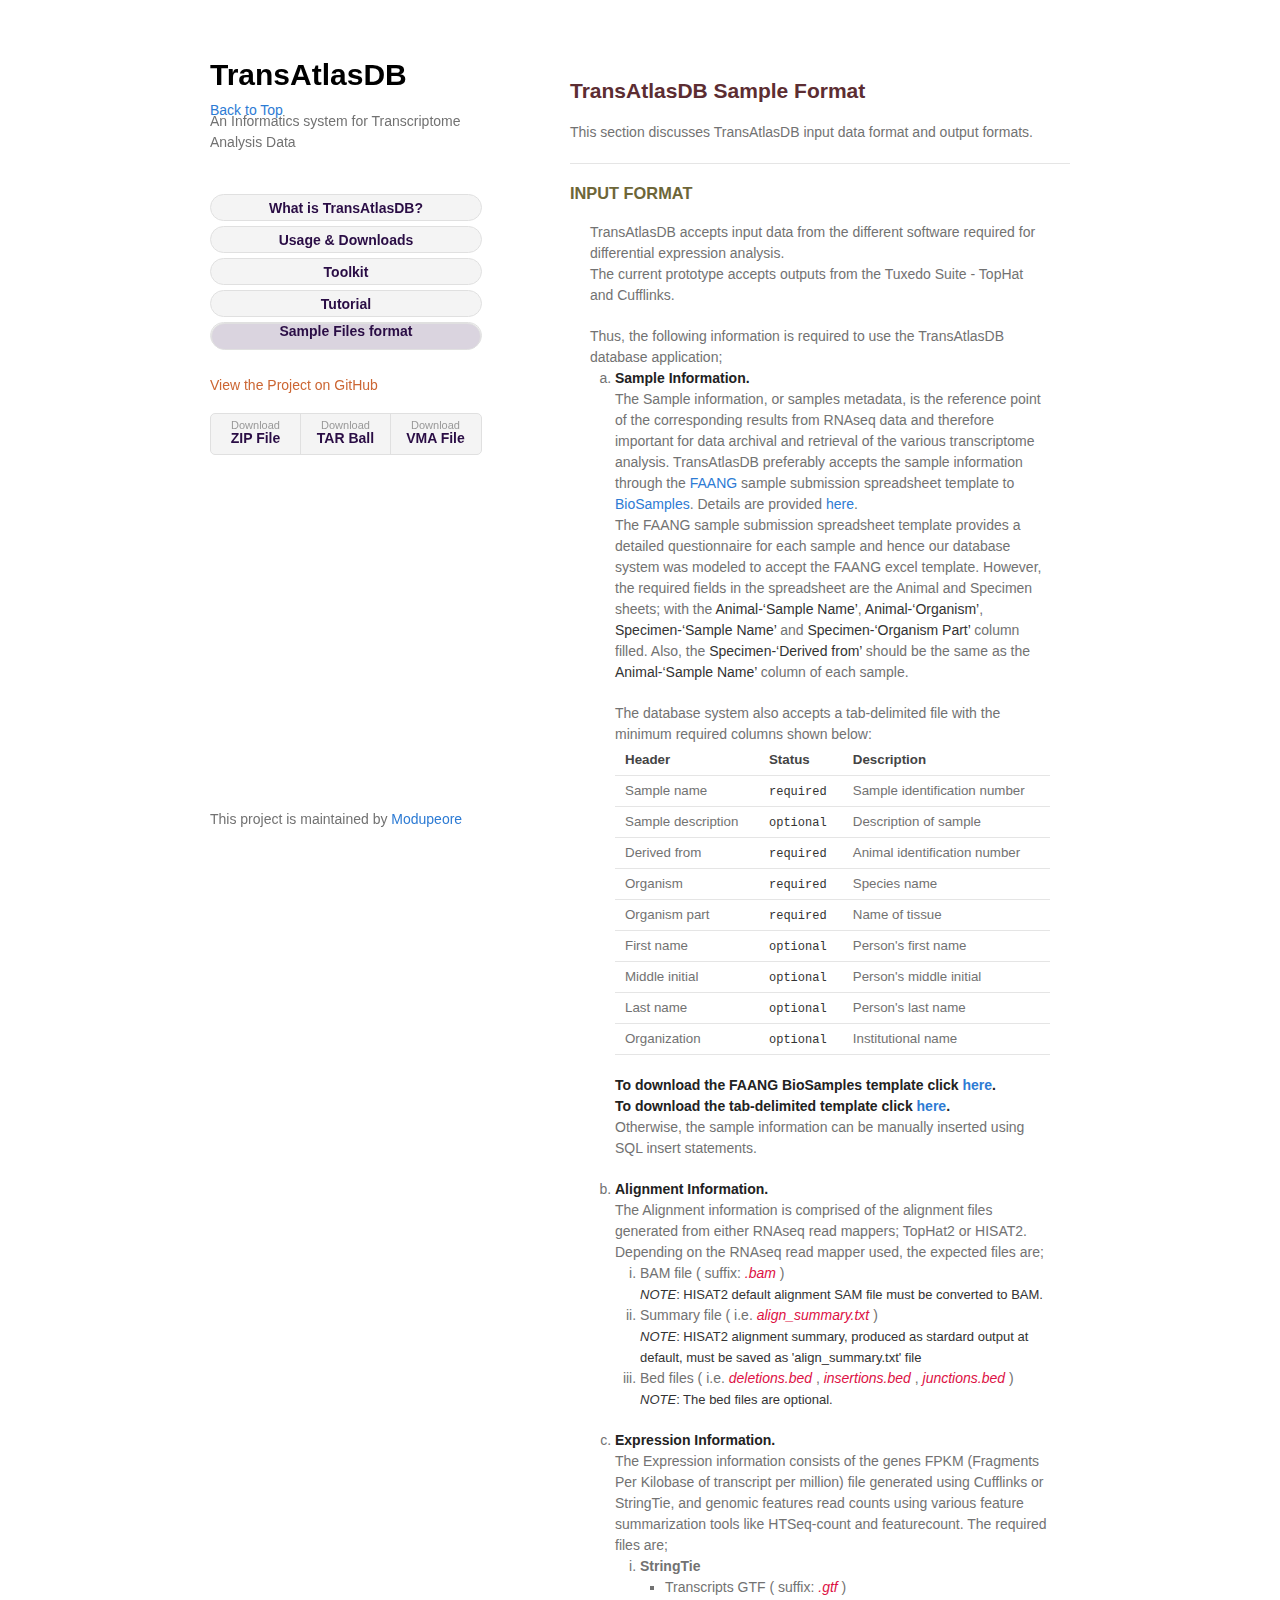
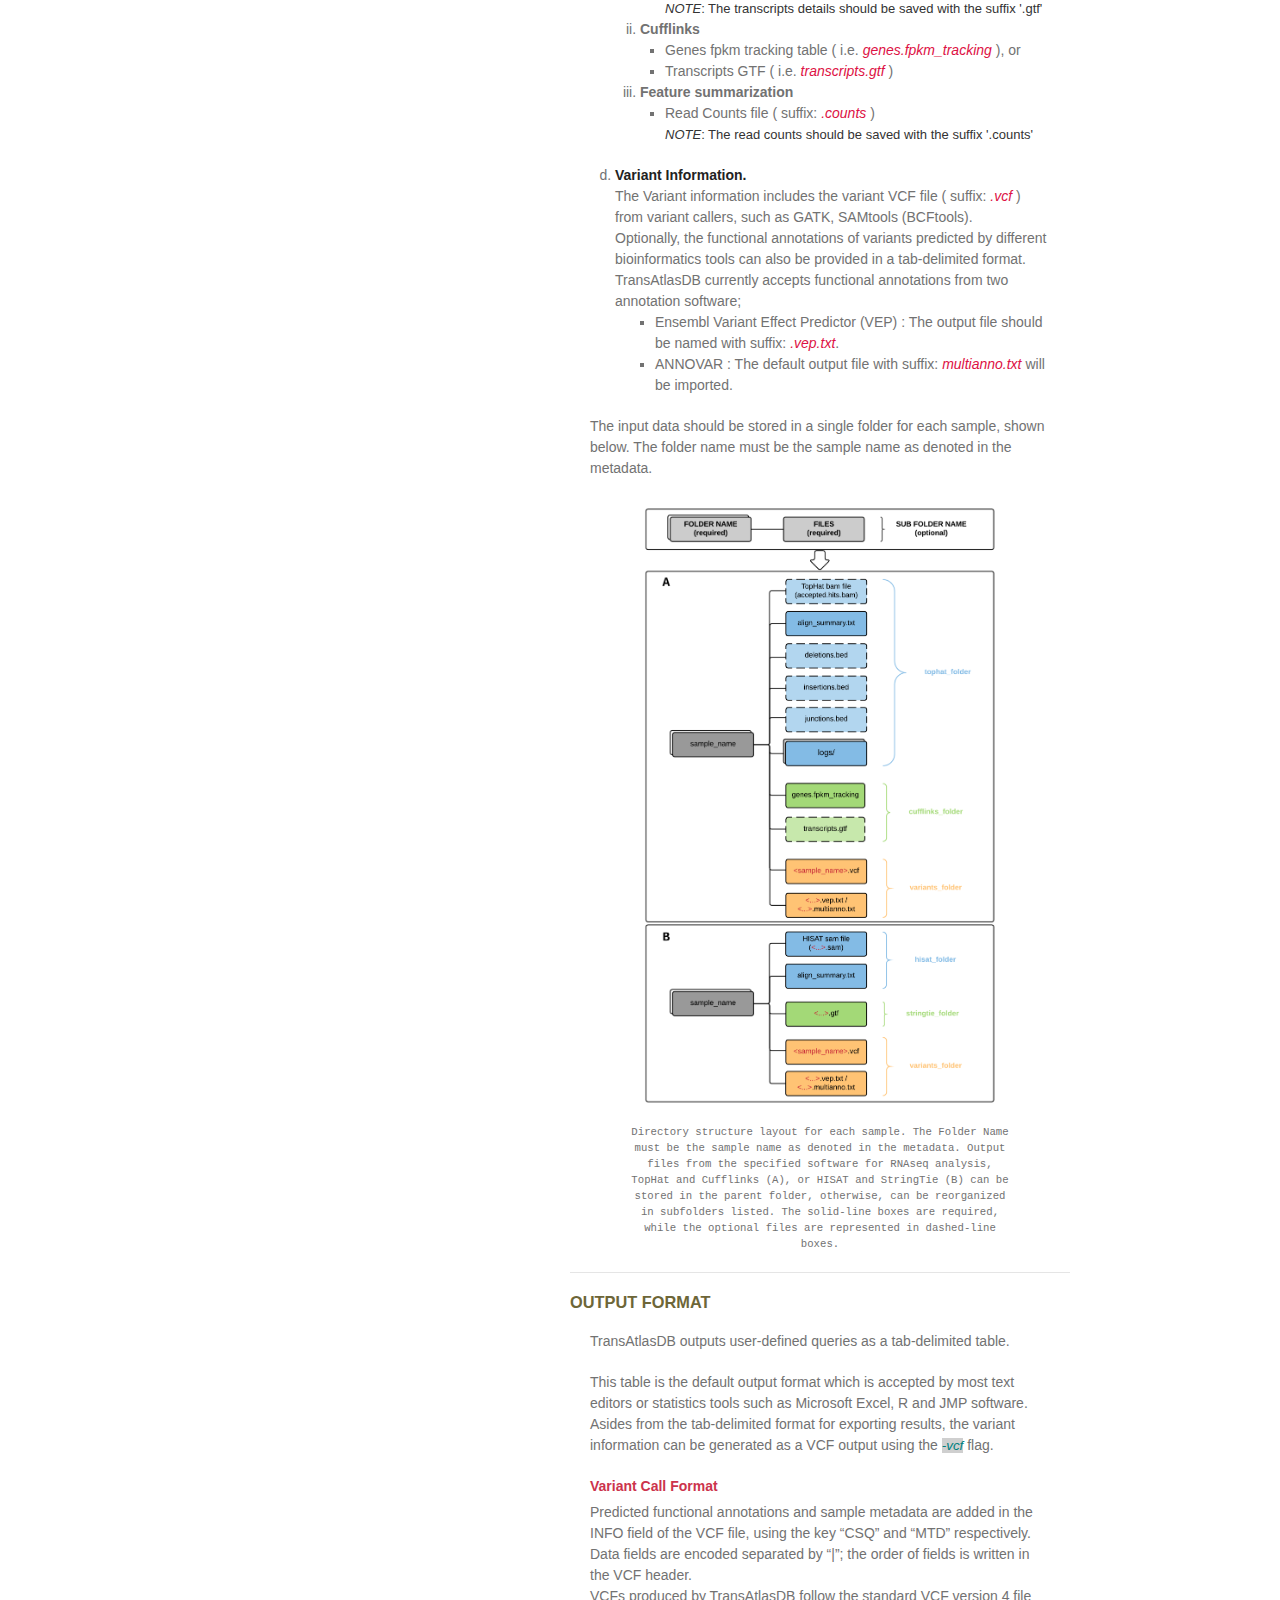
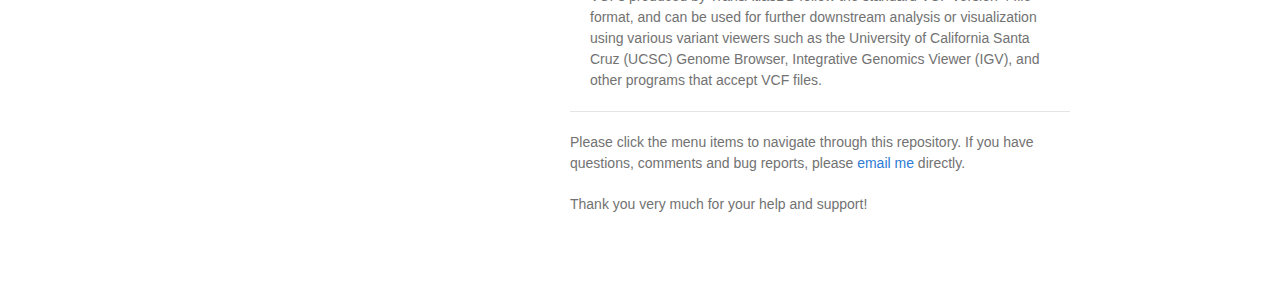
==== sample.html @ 4cea2303 "updated VMA" ====
<!doctype html>
<html>
  <head>
    <meta charset="utf-8">
    <meta http-equiv="X-UA-Compatible" content="chrome=1">
    <title>TransAtlasDB</title>
    <link rel="stylesheet" href="style.css">
    <meta name="viewport" content="width=device-width">
    <!--[if lt IE 9]>
    <script src="//html5shiv.googlecode.com/svn/trunk/html5.js"></script>
    <![endif]-->
      <script>
  (function(i,s,o,g,r,a,m){i['GoogleAnalyticsObject']=r;i[r]=i[r]||function(){
  (i[r].q=i[r].q||[]).push(arguments)},i[r].l=1*new Date();a=s.createElement(o),
  m=s.getElementsByTagName(o)[0];a.async=1;a.src=g;m.parentNode.insertBefore(a,m)
  })(window,document,'script','https://www.google-analytics.com/analytics.js','ga');

  ga('create', 'UA-89779000-1', 'auto');
  ga('send', 'pageview');

</script>
  </head>
  <body>
    <div class="wrapper">
      <header>
        <a href="index.html"><h1>TransAtlasDB</h1></a>
        <p>An Informatics system for Transcriptome Analysis Data</p>
        <br>
        <ul class="icons">
          <a href="index.html"><strong><center>What is TransAtlasDB?</center></strong></a>
        </ul>
        <ul class="icons">
          <a href="usage.html"><strong><center>Usage & Downloads</center></strong></a>
        </ul>
        <ul class="icons">
          <a href="toolkit.html"><strong><center>Toolkit</center></strong></a>
        </ul>
        <ul class="icons">
          <a href="tutorial.html"><strong>Tutorial</strong></a>
        </ul>
        <ul class="icons">
          <a class="select" href="sample.html"><strong>Sample Files format</strong></a>
        </ul>
        <br>
        <p class="view"><a href="https://github.com/modupeore/TransAtlasDB">View the Project on GitHub <small></small></a></p>       
        <ul>
          <li><a href="download/transatlasdb.zip">Download <strong>ZIP File</strong></a></li>
          <li><a href="download/transatlasdb.tgz">Download <strong>TAR Ball</strong></a></li>
          <li><a href="https://drive.google.com/uc?id=1GFECcPLSjOuVq0RUNzYG0LcAf2_OsP1U&export=download" target="_blank">Download <strong>VMA File</strong></a></li>
        </ul>      
      </header>
      <br>
      <section>
        <h2>TransAtlasDB Sample Format</h2>
        <p>This section discusses TransAtlasDB input data format and output formats.</p>
        <hr>
        <h3>INPUT FORMAT</h3>
        <div class="pushit">
          <p>TransAtlasDB accepts input data from the different software required for differential expression analysis. <br>
          The current prototype accepts outputs from the Tuxedo Suite - TopHat and Cufflinks. </p>
          Thus, the following information is required to use the TransAtlasDB database application;
          <ol type= "a">
            <li><strong>Sample Information.</strong></li>
            <p>The Sample information, or samples metadata, is the reference point of the corresponding results from RNAseq data and therefore important for data archival and retrieval of the various transcriptome analysis. TransAtlasDB preferably accepts the sample information through the <a href="http://www.faang.org" target="_blank">FAANG</a> sample submission spreadsheet template to <a href="https://www.ebi.ac.uk/biosamples/" target="_blank">BioSamples</a>. Details are provided <a href="https://www.ebi.ac.uk/seqdb/confluence/display/FAANG/Submission+of+samples+to+BioSamples" target="_blank">here</a>.<br>
            The FAANG sample submission spreadsheet template provides a detailed questionnaire for each sample and hence our database system was modeled to accept the FAANG excel template. However, the required fields in the spreadsheet are the Animal and Specimen sheets; with the <font color=#333>Animal-‘Sample Name’</font>, <font color=#333>Animal-‘Organism’</font>, <font color=#333>Specimen-‘Sample Name’</font> and <font color=#333>Specimen-‘Organism Part’</font> column filled. Also, the <font color=#333>Specimen-‘Derived from’</font> should be the same as the <font color=#333>Animal-‘Sample Name’</font> column of each sample.</p>
            The database system also accepts a tab-delimited file with the minimum required columns shown below: 
<table>
  <thead>
    <tr>
      <th style="text-align: left">Header</th>
      <th style="text-align: left">Status</th>
      <th style="text-align: left">Description</th>
    </tr>
  </thead>
  <tbody>
    <tr>
      <td style="text-align: left">Sample name</td>
      <td style="text-align: left"><code class="highlighter-rouge">required</code></td>
      <td style="text-align: left">Sample identification number</td>
    </tr>
    <tr>
      <td style="text-align: left">Sample description</td>
      <td style="text-align: left"><code class="highlighter-rouge">optional</code></td>
      <td style="text-align: left">Description of sample</td>
    </tr>
    <tr>
      <td style="text-align: left">Derived from</td>
      <td style="text-align: left"><code class="highlighter-rouge">required</code></td>
      <td style="text-align: left">Animal identification number</td>
    </tr>
    <tr>
      <td style="text-align: left">Organism</td>
      <td style="text-align: left"><code class="highlighter-rouge">required</code></td>
      <td style="text-align: left">Species name</td>
    </tr>
    <tr>
      <td style="text-align: left">Organism part</td>
      <td style="text-align: left"><code class="highlighter-rouge">required</code></td>
      <td style="text-align: left">Name of tissue</td>
    </tr>
    <tr>
      <td style="text-align: left">First name</td>
      <td style="text-align: left"><code class="highlighter-rouge">optional</code></td>
      <td style="text-align: left">Person's first name</td>
    </tr>
    <tr>
      <td style="text-align: left">Middle initial</td>
      <td style="text-align: left"><code class="highlighter-rouge">optional</code></td>
      <td style="text-align: left">Person's middle initial</td>
    </tr>
    <tr>
      <td style="text-align: left">Last name</td>
      <td style="text-align: left"><code class="highlighter-rouge">optional</code></td>
      <td style="text-align: left">Person's last name</td>
    </tr>
    <tr>
      <td style="text-align: left">Organization</td>
      <td style="text-align: left"><code class="highlighter-rouge">optional</code></td>
      <td style="text-align: left">Institutional name</td>
    </tr>
  </tbody>
</table>
<p><strong>To download the FAANG BioSamples template click <a href="FAANG_template.xlsx" target="_blank" download="FAANG_template.xlsx">here</a>.</strong><br>
<strong>To download the tab-delimited template click <a href="samples-template.txt" target="_blank" download="template.txt">here</a>.</strong><br>
Otherwise, the sample information can be manually inserted using SQL insert statements.</p> </ol>
            <ol type= "a" start=2>
              <li><strong>Alignment Information.</strong></li>
              The Alignment information is comprised of the alignment files generated from either RNAseq read mappers; TopHat2 or HISAT2.
              Depending on the RNAseq read mapper used, the expected files are;<br>
              <ol type="i"><li>
              BAM file ( suffix: <i><font color="#d14">.bam</font></i> )</li>
              <font size="2pt" color=#333><i>NOTE</i>: HISAT2 default alignment SAM file must be converted to BAM.</font></ul>
              
              <li>Summary file ( i.e. <i><font color="#d14">align_summary.txt</font></i> )</li>
              <font size="2pt" color=#333><i>NOTE</i>: HISAT2 alignment summary, produced as stardard output at default, must be saved as 'align_summary.txt' file</font></ul>
              
              <li>Bed files ( i.e. <i><font color="#d14">deletions.bed</font></i> , <i><font color="#d14">insertions.bed</font></i> , <i><font color="#d14">junctions.bed</font></i> )</li>
              <font size="2pt" color=#333><i>NOTE</i>: The bed files are optional.</font></ul>
              </ol>
            </ol><p></p>
            <ol type= "a" start=3>
            <li><strong>Expression Information.</strong></li>
              The Expression information consists of the genes FPKM (Fragments Per Kilobase of transcript per million) file generated using Cufflinks or StringTie, and genomic features read counts using various feature summarization tools like HTSeq-count and featurecount. The required files are;<br>
              <ol type="i"><li>
             <b> StringTie</b></li>
              <ul class="tools"><li>Transcripts GTF ( suffix: <i><font color="#d14">.gtf</font></i> )</li>
              <font size="2pt" color=#333><i>NOTE</i>: The transcripts details should be saved with the suffix '.gtf'</font></ul>
              
              <li><b>Cufflinks </b></li>
              <ul class="tools"><li>Genes fpkm tracking table ( i.e. <i><font color="#d14">genes.fpkm_tracking</font></i> ), or </li>
              <li>Transcripts GTF ( i.e. <i><font color="#d14">transcripts.gtf</font></i> )</li></ul>
              
              <li><b>Feature summarization </b></li>
              <ul class="tools"><li>Read Counts file ( suffix: <i><font color="#d14">.counts</font></i> )</li>
              <font size="2pt" color=#333><i>NOTE</i>: The read counts should be saved with the suffix '.counts'</font></ul></ol>
            </ol><p></p>
            <ol type= "a" start=4>
            <li><strong>Variant Information.</strong></li>
              The Variant information includes the variant VCF file ( suffix: <i><font color="#d14">.vcf</font></i> ) from variant callers, such as GATK, SAMtools (BCFtools).<br>
              Optionally, the functional annotations of variants predicted by different bioinformatics tools can also be provided in a tab-delimited format. TransAtlasDB currently accepts functional annotations from two annotation software;
              <ul type="square"><li>Ensembl Variant Effect Predictor (VEP) : The output file should be named with suffix: <i><font color="#d14">.vep.txt</font></i>.</li>
              <li>ANNOVAR : The default output file with suffix: <i><font color="#d14">multianno.txt</font></i> will be imported. </li></ul>
          </ol>
          The input data should be stored in a single folder for each sample, shown below. The folder name must be the sample name as denoted in the metadata.
          <center><figure><A name="folder"><img src="images/sampledir.png"></a>
        <figcaption>Directory structure layout for each sample. The Folder Name must be the sample name as denoted in the metadata. Output files from the specified software for RNAseq analysis, TopHat and Cufflinks (A), or HISAT and StringTie (B) can be stored in the parent folder, otherwise, can be reorganized in subfolders listed. The solid-line boxes are required, while the optional files are represented in dashed-line boxes.</figcaption></figure></center>
        </div>
        <hr/>
        <h3>OUTPUT FORMAT</h3></a>
        <div class="pushit">
          <p>
            TransAtlasDB outputs user-defined queries as a tab-delimited table.
          </p>
          <p>
            This table is the default output format which is accepted by most text editors or statistics tools such as Microsoft Excel, R and JMP software. <br>
            Asides from the tab-delimited format for exporting results, the variant information can be generated as a VCF output using the <d>-vcf</d> flag.</p>
          <h4>Variant Call Format</h4>
          <p>Predicted functional annotations and sample metadata are added in the INFO field of the VCF file, using the key “CSQ” and “MTD” respectively. <br>
          Data fields are encoded separated by “|”; the order of fields is written in the VCF header. <br>
          VCFs produced by TransAtlasDB follow the standard VCF version 4 file format, and can be used for further downstream analysis or visualization using various variant viewers such as the University of California Santa Cruz (UCSC) Genome Browser, Integrative Genomics Viewer (IGV), and other programs that accept VCF files.
          </p>
          
          </div>
          <hr>
        <p>Please click the menu items to navigate through this repository. If you have questions, comments and bug reports, please <a href="mailto:amodupe@udel.edu">email me </a>directly. </p>
        <p>Thank you very much for your help and support!</p>
      </section>
      <br>
      <a class="back-to-top" style="display: inline;" href="#">Back to Top</a>
      <footer>
        <p>This project is maintained by <a href="https://github.com/modupeore" target=_blank>Modupeore</a></p>
      </footer>
    </div>
    <script src="/TransAtlasDB/assets/js/scale.fix.js"></script>
    <script src=”//ajax.googleapis.com/ajax/libs/jquery/1.11.0/jquery.min.js”></script>
    <script>
      jQuery(document).ready(function() {
        var offset = 250;
        var duration = 300;
        jQuery(window).scroll(function() {
          if (jQuery(this).scrollTop() > offset) {
            jQuery(‘.back-to-top’).fadeIn(duration);
          } else {
            jQuery(‘.back-to-top’).fadeOut(duration);
          }
        });
 
        jQuery(‘.back-to-top’).click(function(event) {
          event.preventDefault();
          jQuery(‘html, body’).animate({scrollTop: 0}, duration);
          return false;
        }) 
      });
    </script>
    </div>
    <script src="/TransAtlasDB/assets/js/scale.fix.js"></script>
  </body>
</html>
---- style.css ----
@font-face { font-family: 'Noto Sans'; font-weight: 400; font-style: normal; src: url("../fonts/Noto-Sans-regular/Noto-Sans-regular.eot"); src: url("../fonts/Noto-Sans-regular/Noto-Sans-regular.eot?#iefix") format("embedded-opentype"), local("Noto Sans"), local("Noto-Sans-regular"), url("../fonts/Noto-Sans-regular/Noto-Sans-regular.woff2") format("woff2"), url("../fonts/Noto-Sans-regular/Noto-Sans-regular.woff") format("woff"), url("../fonts/Noto-Sans-regular/Noto-Sans-regular.ttf") format("truetype"), url("../fonts/Noto-Sans-regular/Noto-Sans-regular.svg#NotoSans") format("svg"); }
@font-face { font-family: 'Noto Sans'; font-weight: 700; font-style: normal; src: url("../fonts/Noto-Sans-700/Noto-Sans-700.eot"); src: url("../fonts/Noto-Sans-700/Noto-Sans-700.eot?#iefix") format("embedded-opentype"), local("Noto Sans Bold"), local("Noto-Sans-700"), url("../fonts/Noto-Sans-700/Noto-Sans-700.woff2") format("woff2"), url("../fonts/Noto-Sans-700/Noto-Sans-700.woff") format("woff"), url("../fonts/Noto-Sans-700/Noto-Sans-700.ttf") format("truetype"), url("../fonts/Noto-Sans-700/Noto-Sans-700.svg#NotoSans") format("svg"); }
@font-face { font-family: 'Noto Sans'; font-weight: 400; font-style: italic; src: url("../fonts/Noto-Sans-italic/Noto-Sans-italic.eot"); src: url("../fonts/Noto-Sans-italic/Noto-Sans-italic.eot?#iefix") format("embedded-opentype"), local("Noto Sans Italic"), local("Noto-Sans-italic"), url("../fonts/Noto-Sans-italic/Noto-Sans-italic.woff2") format("woff2"), url("../fonts/Noto-Sans-italic/Noto-Sans-italic.woff") format("woff"), url("../fonts/Noto-Sans-italic/Noto-Sans-italic.ttf") format("truetype"), url("../fonts/Noto-Sans-italic/Noto-Sans-italic.svg#NotoSans") format("svg"); }
@font-face { font-family: 'Noto Sans'; font-weight: 700; font-style: italic; src: url("../fonts/Noto-Sans-700italic/Noto-Sans-700italic.eot"); src: url("../fonts/Noto-Sans-700italic/Noto-Sans-700italic.eot?#iefix") format("embedded-opentype"), local("Noto Sans Bold Italic"), local("Noto-Sans-700italic"), url("../fonts/Noto-Sans-700italic/Noto-Sans-700italic.woff2") format("woff2"), url("../fonts/Noto-Sans-700italic/Noto-Sans-700italic.woff") format("woff"), url("../fonts/Noto-Sans-700italic/Noto-Sans-700italic.ttf") format("truetype"), url("../fonts/Noto-Sans-700italic/Noto-Sans-700italic.svg#NotoSans") format("svg"); }
.highlight table td { padding: 5px; }

.highlight table pre { margin: 0; }

.highlight .cm { color: #999988; font-style: italic; }

.highlight .cp { color: #999999; font-weight: bold; }

.highlight .c1 { color: #999988; font-style: italic; }

.highlight .cs { color: #999999; font-weight: bold; font-style: italic; }

.highlight .c, .highlight .cd { color: #999988; font-style: italic; }

.highlight .err { color: #a61717; background-color: #e3d2d2; }

.highlight .gd { color: #000000; background-color: #ffdddd; }

.highlight .ge { color: #000000; font-style: italic; }

.highlight .gr { color: #aa0000; }

.highlight .gh { color: #999999; }

.highlight .gi { color: #000000; background-color: #ddffdd; }

.highlight .go { color: #888888; }

.highlight .gp { color: #555555; }

.highlight .gs { font-weight: bold; }

.highlight .gu { color: #aaaaaa; }

.highlight .gt { color: #aa0000; }

.highlight .kc { color: #000000; font-weight: bold; }

.highlight .kd { color: #000000; font-weight: bold; }

.highlight .kn { color: #000000; font-weight: bold; }

.highlight .kp { color: #000000; font-weight: bold; }

.highlight .kr { color: #000000; font-weight: bold; }

.highlight .kt { color: #445588; font-weight: bold; }

.highlight .k, .highlight .kv { color: #000000; font-weight: bold; }

.highlight .mf { color: #009999; }

.highlight .mh { color: #009999; }

.highlight .il { color: #009999; }

.highlight .mi { color: #009999; }

.highlight .mo { color: #009999; }

.highlight .m, .highlight .mb, .highlight .mx { color: #009999; }

.highlight .sb { color: #d14; }

.highlight .sc { color: #d14; }

.highlight .sd { color: #d14; }

.highlight .s2 { color: #d14; }

.highlight .se { color: #d14; }

.highlight .sh { color: #d14; }

.highlight .si { color: #d14; }

.highlight .sx { color: #d14; }

.highlight .sr { color: #009926; }

.highlight .s1 { color: #d14; }

.highlight .ss { color: #990073; }

.highlight .s { color: #d14; }

.highlight .na { color: #008080; }

.highlight .bp { color: #999999; }

.highlight .nb { color: #0086B3; }

.highlight .nc { color: #445588; font-weight: bold; }

.highlight .no { color: #008080; }

.highlight .nd { color: #3c5d5d; font-weight: bold; }

.highlight .ni { color: #800080; }

.highlight .ne { color: #990000; font-weight: bold; }

.highlight .nf { color: #990000; font-weight: bold; }

.highlight .nl { color: #990000; font-weight: bold; }

.highlight .nn { color: #555555; }

.highlight .nt { color: #000080; }

.highlight .vc { color: #008080; }

.highlight .vg { color: #008080; }

.highlight .vi { color: #008080; }

.highlight .nv { color: #008080; }

.highlight .ow { color: #000000; font-weight: bold; }

.highlight .o { color: #000000; font-weight: bold; }

.highlight .w { color: #bbbbbb; }

.highlight { background-color: #f8f8f8; }

ul.icons { margin: 0 0 5px; }

ul.icons { list-style: none; padding: 0; background: #f4f4f4; border-radius: 20px; border: 1px solid #e0e0e0; text-align: center; height: 25px; }

ul.icons a:hover { background-color: #f4f4f4; list-style: none; padding: 0; border-radius: 20px; border: 1px solid #e0e0e0; text-align: center; height: 25px; }

ul.icons a:active { background-color: #39c; list-style: none; padding: 0; border-radius: 20px; border: 1px solid #e0e0e0; text-align: center; height: 25px; }

a.select { background-color: #dad4df; list-style: none; padding: 0; border-radius: 20px; border: 1px solid #e0e0e0; text-align: center; height: 25px; }

body { background-color: #fff; padding: 50px; font: 14px/1.5 "Noto Sans", "Helvetica Neue", Helvetica, Arial, sans-serif; color: #727272; font-weight: 400; }

d {font:Arial; color:#008080; font-size: 10pt; font-style: italic; background-color: #cfcfcf; word-wrap: normal;}

h1, h2, h3, h6 { color: #222; margin: 0 0 20px; }

p, ul, table, pre, dl { margin: 0 0 20px; }

ol { margin: 0 0 0 0; }
ol {
	counter-reset: item;
  margin-left:25px;
	padding-left:0px;
}
ul.tools {
	margin: 0 0 0 0;
	padding-left: 25px;
}
h1, h2, h3 { line-height: 1.1; }

h1 { font-size: 30px; color:black;}

h2 { color: #5c2d32; }

h3 {color: #6d6638; }

h4 { color: #cc334c; margin: 0 0 5px; }

h5 { color: #47d175; margin: 10px 0 1px;}
h6 { color: #494949; }

a { color: #2D7BD4; text-decoration: none; }

header a { color: #c63; }

figcaption { font-size: 8pt; font-family: monospace;}

a:hover { color: #069; }

a small { font-size: 11px; color: #777; margin-top: -0.3em; display: block; }

a:hover small { color: #777; }

.wrapper { width: 860px; margin: 0 auto; }

blockquote { border-left: 1px solid #fff; margin: 0; padding: 0 0 20px 20px; font-style: italic; }

p.summary { margin: 0; padding: 0; font-style: italic; }

p.sub { margin: 0; padding: 0; font-weight: bold; color: #444; font-style: italic; }

code, pre { font-family: Monaco, Bitstream Vera Sans Mono, Lucida Console, Terminal, Consolas, Liberation Mono, DejaVu Sans Mono, Courier New, monospace; color: #333; font-size: 12px; }

pre { padding: 8px 15px; background: #f8f8f8; border-radius: 5px; border: 1px solid #e5e5e5; overflow-x: auto; }

table { width: 100%; border-collapse: collapse; font-size:10pt;}

th, td { text-align: left; padding: 5px 10px; border-bottom: 1px solid #e5e5e5; }

dt { color: #444; font-weight: 700; }

th { color: #444; }

img { max-width: 100%; }

header { width: 270px; height:auto;float: left; position: fixed; -webkit-font-smoothing: subpixel-antialiased; }

header ul { list-style: none; height: 40px; padding: 0; background: #f4f4f4; border-radius: 5px; border: 1px solid #e0e0e0; width: 270px; }

header li { width: 89px; float: left; border-right: 1px solid #e0e0e0; height: 40px; }

header li:first-child a { border-radius: 5px 0 0 5px; }

header li:last-child a { border-radius: 0 5px 5px 0; }

header ul a { line-height: 1; font-size: 11px; color: #999; display: block; text-align: center; padding-top: 6px; height: 34px; }

header ul a:hover { color: #551A8B; }

header ul a:active { background-color: #f0f0f0; }

strong { color: #222; font-weight: 700; }

header ul li + li + li { border-right: none; width: 89px; }

header ul a strong { font-size: 14px; display: block; color: #2a0d45; }

section { width: 500px; float: right; padding-bottom: 50px; }

small { font-size: 11px; }

hr { border: 0; background: #e5e5e5; height: 1px; margin: 0 0 20px; }

footer { width: 270px; float: left; position: fixed; bottom: 50px; -webkit-font-smoothing: subpixel-antialiased; }


nav { height:120px; background: #f4f4f4;padding:5px; border: 1px solid #e0e0e0; border-radius: 0 20px 0 20px;}
nav ul { text-align:left; background: #f4f4f4; height:10px; border:0; padding:0; list-style: none; list-style-image: none; width:250px;}
nav ul.tag-h2 + .tag-h1 { padding:0; height:10px;}
nav ul a { text-align:right; color: black; padding:0; line-height: 1; font-weight: normal; font-size: 16px;height:1px;}
nav ul a:hover { color: #551a8b; }

div.pushit {margin:20px;}
a:hover h4 {color:#39c;}


@media print, screen and (max-width: 960px) { div.wrapper { width: auto; margin: 0; }
  header, section, footer { float: none; position: static; width: auto; }
  header { padding-right: 320px; }
  section { border: 1px solid #e5e5e5; border-width: 1px 0; padding: 20px 0; margin: 0 0 20px; }
  header a small { display: inline; }
  header ul { position: absolute; right: 50px; top: 52px; } }
@media print, screen and (max-width: 720px) { body { word-wrap: break-word; }
  header { padding: 0; }
  header ul, header p.view { position: static; }
  pre, code { word-wrap: normal; } }
@media print, screen and (max-width: 480px) { body { padding: 15px; }
  header ul { width: 99%; }
  header li, header ul li + li + li { width: 33%; } }
@media print { body { padding: 0.4in; font-size: 12pt; color: #444; } }
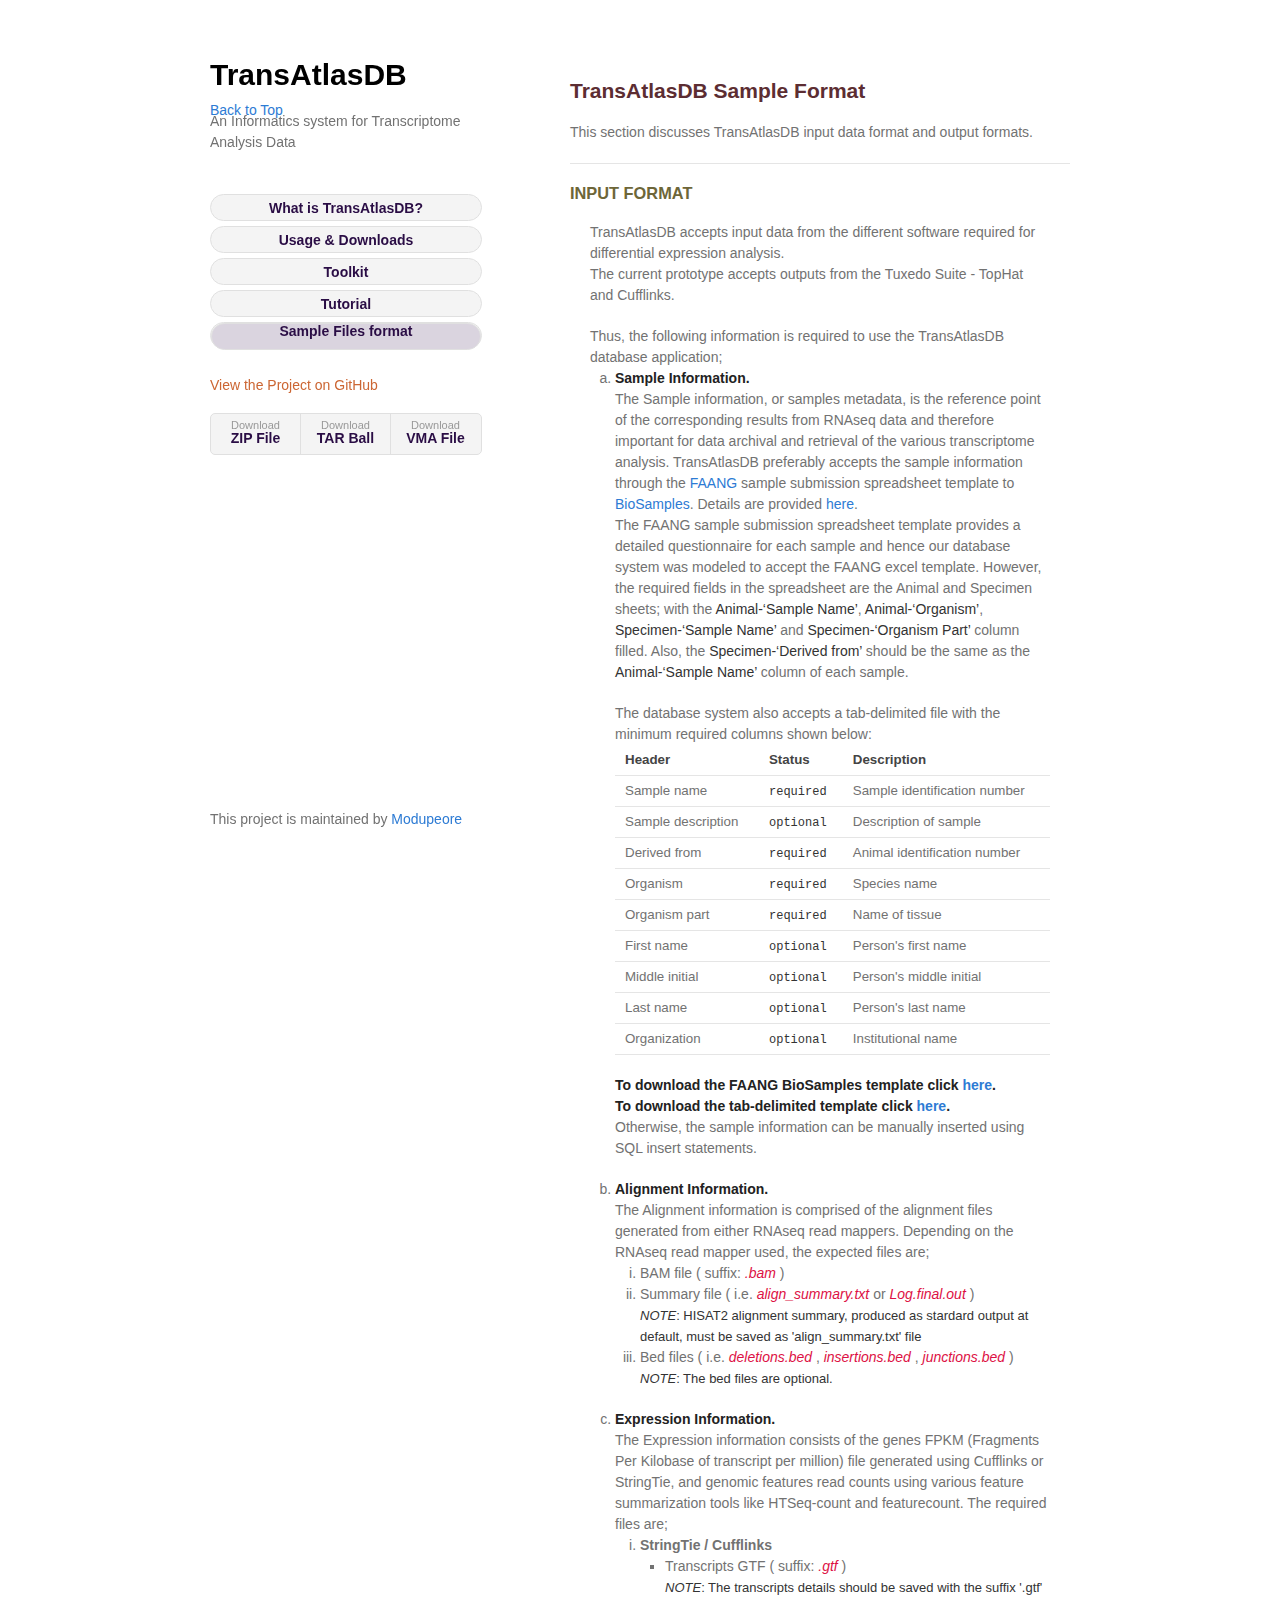
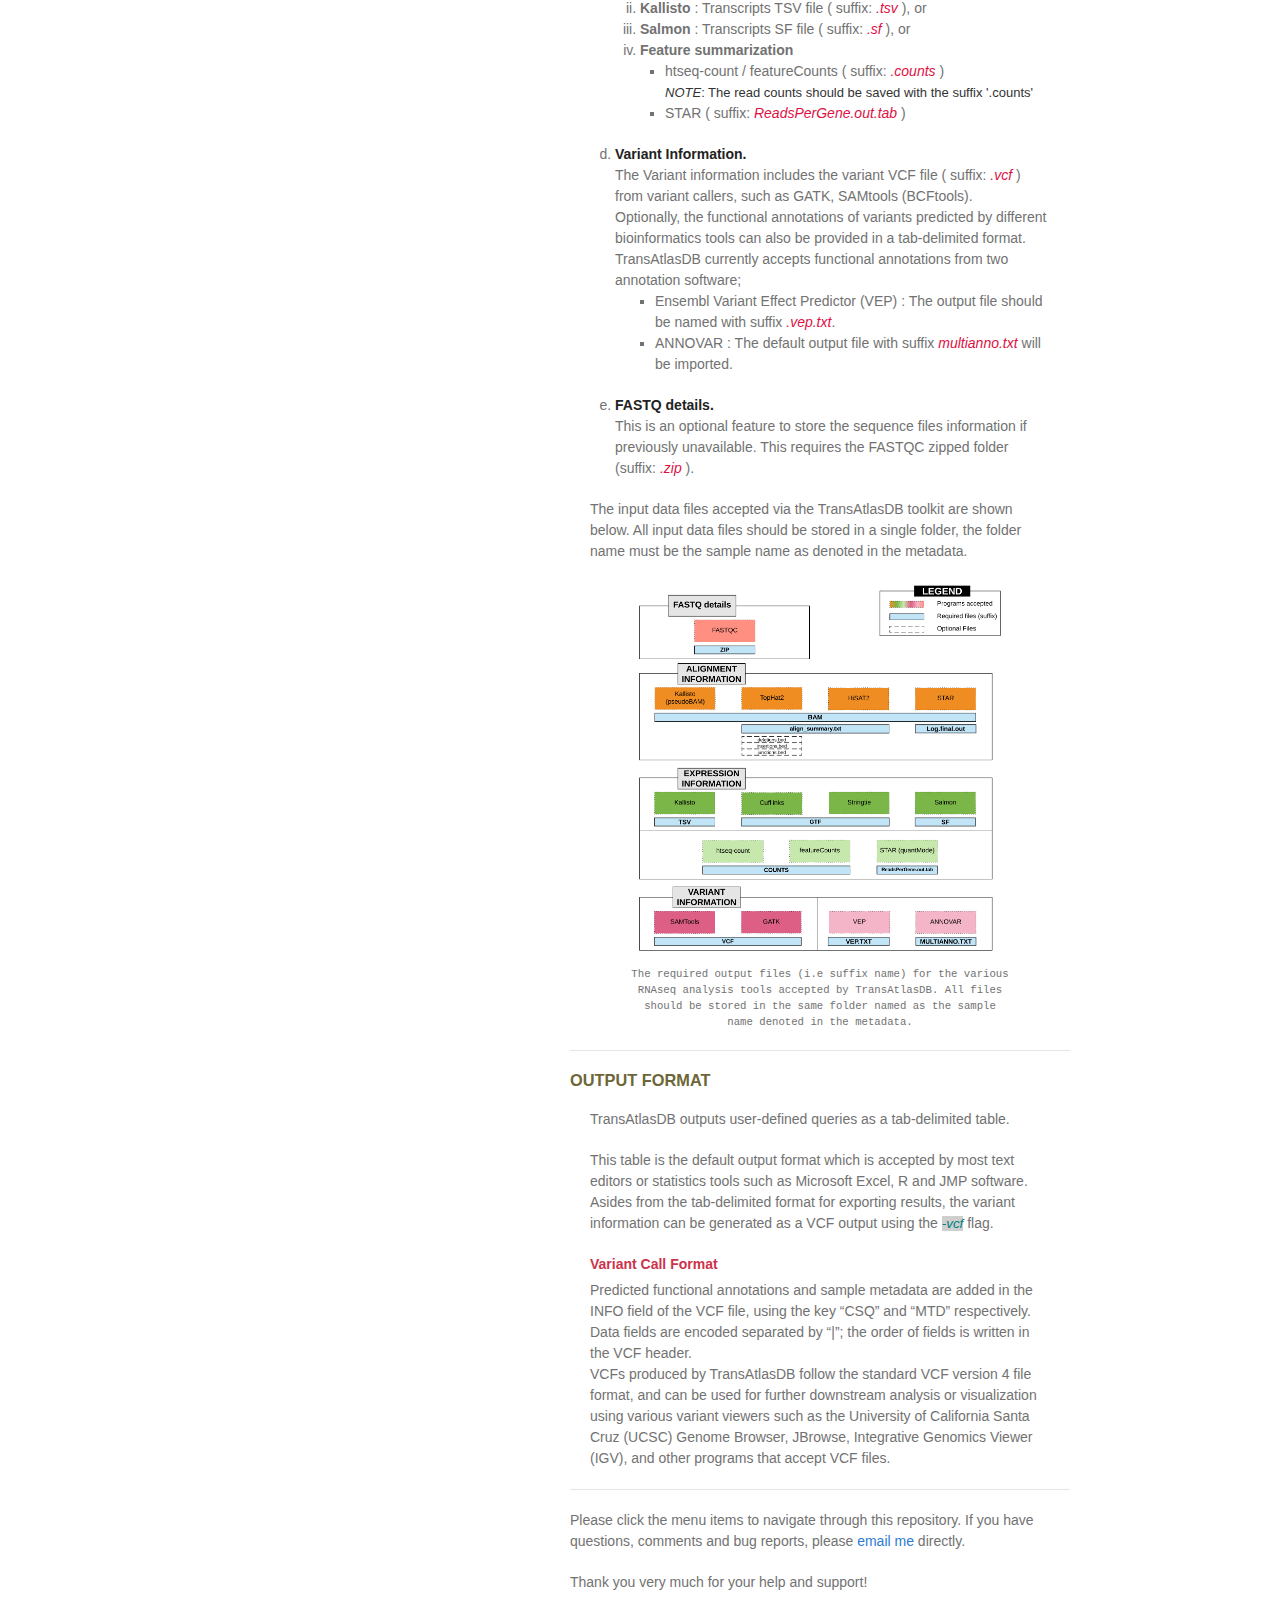
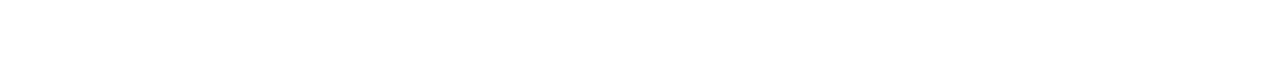
==== commit ddc9b4fc: "merge with upstream" ====
--- a/sample.html
+++ b/sample.html
@@ -120,18 +120,17 @@
     </tr>
   </tbody>
 </table>
-<p><strong>To download the FAANG BioSamples template click <a href="FAANG_template.xlsx" target="_blank" download="FAANG_template.xlsx">here</a>.</strong><br>
-<strong>To download the tab-delimited template click <a href="samples-template.txt" target="_blank" download="template.txt">here</a>.</strong><br>
+<p><strong>To download the FAANG BioSamples template click <a href="download/FAANG_template.xlsx" target="_blank" download="FAANG_template.xlsx">here</a>.</strong><br>
+<strong>To download the tab-delimited template click <a href="download/samples-template.txt" target="_blank" download="template.txt">here</a>.</strong><br>
 Otherwise, the sample information can be manually inserted using SQL insert statements.</p> </ol>
             <ol type= "a" start=2>
               <li><strong>Alignment Information.</strong></li>
-              The Alignment information is comprised of the alignment files generated from either RNAseq read mappers; TopHat2 or HISAT2.
+              The Alignment information is comprised of the alignment files generated from either RNAseq read mappers.
               Depending on the RNAseq read mapper used, the expected files are;<br>
               <ol type="i"><li>
               BAM file ( suffix: <i><font color="#d14">.bam</font></i> )</li>
-              <font size="2pt" color=#333><i>NOTE</i>: HISAT2 default alignment SAM file must be converted to BAM.</font></ul>
-              
-              <li>Summary file ( i.e. <i><font color="#d14">align_summary.txt</font></i> )</li>
+              
+              <li>Summary file ( i.e. <i><font color="#d14">align_summary.txt</font></i> or <i><font color="#d14">Log.final.out</font></i> )</li>
               <font size="2pt" color=#333><i>NOTE</i>: HISAT2 alignment summary, produced as stardard output at default, must be saved as 'align_summary.txt' file</font></ul>
               
               <li>Bed files ( i.e. <i><font color="#d14">deletions.bed</font></i> , <i><font color="#d14">insertions.bed</font></i> , <i><font color="#d14">junctions.bed</font></i> )</li>
@@ -142,28 +141,32 @@
             <li><strong>Expression Information.</strong></li>
               The Expression information consists of the genes FPKM (Fragments Per Kilobase of transcript per million) file generated using Cufflinks or StringTie, and genomic features read counts using various feature summarization tools like HTSeq-count and featurecount. The required files are;<br>
               <ol type="i"><li>
-             <b> StringTie</b></li>
+             <b> StringTie / Cufflinks</b></li>
               <ul class="tools"><li>Transcripts GTF ( suffix: <i><font color="#d14">.gtf</font></i> )</li>
               <font size="2pt" color=#333><i>NOTE</i>: The transcripts details should be saved with the suffix '.gtf'</font></ul>
               
-              <li><b>Cufflinks </b></li>
-              <ul class="tools"><li>Genes fpkm tracking table ( i.e. <i><font color="#d14">genes.fpkm_tracking</font></i> ), or </li>
-              <li>Transcripts GTF ( i.e. <i><font color="#d14">transcripts.gtf</font></i> )</li></ul>
+              <li><b>Kallisto </b> : Transcripts TSV file ( suffix: <i><font color="#d14">.tsv</font></i> ), or </li>
+              <li><b>Salmon </b> : Transcripts SF file ( suffix: <i><font color="#d14">.sf</font></i> ), or </li></ul>
               
               <li><b>Feature summarization </b></li>
-              <ul class="tools"><li>Read Counts file ( suffix: <i><font color="#d14">.counts</font></i> )</li>
-              <font size="2pt" color=#333><i>NOTE</i>: The read counts should be saved with the suffix '.counts'</font></ul></ol>
+              <ul class="tools"><li>htseq-count / featureCounts ( suffix: <i><font color="#d14">.counts</font></i> )</li>
+              <font size="2pt" color=#333><i>NOTE</i>: The read counts should be saved with the suffix '.counts'</font></ul>
+              <ul class="tools"><li>STAR ( suffix: <i><font color="#d14">ReadsPerGene.out.tab</font></i> )</li></ul></ol>
             </ol><p></p>
             <ol type= "a" start=4>
             <li><strong>Variant Information.</strong></li>
               The Variant information includes the variant VCF file ( suffix: <i><font color="#d14">.vcf</font></i> ) from variant callers, such as GATK, SAMtools (BCFtools).<br>
               Optionally, the functional annotations of variants predicted by different bioinformatics tools can also be provided in a tab-delimited format. TransAtlasDB currently accepts functional annotations from two annotation software;
-              <ul type="square"><li>Ensembl Variant Effect Predictor (VEP) : The output file should be named with suffix: <i><font color="#d14">.vep.txt</font></i>.</li>
-              <li>ANNOVAR : The default output file with suffix: <i><font color="#d14">multianno.txt</font></i> will be imported. </li></ul>
+              <ul type="square"><li>Ensembl Variant Effect Predictor (VEP) : The output file should be named with suffix <i><font color="#d14">.vep.txt</font></i>.</li>
+              <li>ANNOVAR : The default output file with suffix <i><font color="#d14">multianno.txt</font></i> will be imported. </li></ul>
           </ol>
-          The input data should be stored in a single folder for each sample, shown below. The folder name must be the sample name as denoted in the metadata.
-          <center><figure><A name="folder"><img src="images/sampledir.png"></a>
-        <figcaption>Directory structure layout for each sample. The Folder Name must be the sample name as denoted in the metadata. Output files from the specified software for RNAseq analysis, TopHat and Cufflinks (A), or HISAT and StringTie (B) can be stored in the parent folder, otherwise, can be reorganized in subfolders listed. The solid-line boxes are required, while the optional files are represented in dashed-line boxes.</figcaption></figure></center>
+            <ol type= "a" start=5>
+              <li><strong>FASTQ details.</strong></li>
+              This is an optional feature to store the sequence files information if previously unavailable. This requires the FASTQC zipped folder (suffix: <i><font color="#d14">.zip</font></i> ).
+            </ol><p></p>
+          The input data files accepted via the TransAtlasDB toolkit are shown below. All input data files should be stored in a single folder, the folder name must be the sample name as denoted in the metadata.
+          <center><figure><A name="folder"><img src="images/sample-suffixes.png"></a>
+        <figcaption>The required output files (i.e suffix name) for the various RNAseq analysis tools accepted by TransAtlasDB. All files should be stored in the same folder named as the sample name denoted in the metadata.</figcaption></figure></center>
         </div>
         <hr/>
         <h3>OUTPUT FORMAT</h3></a>
@@ -177,7 +180,7 @@
           <h4>Variant Call Format</h4>
           <p>Predicted functional annotations and sample metadata are added in the INFO field of the VCF file, using the key “CSQ” and “MTD” respectively. <br>
           Data fields are encoded separated by “|”; the order of fields is written in the VCF header. <br>
-          VCFs produced by TransAtlasDB follow the standard VCF version 4 file format, and can be used for further downstream analysis or visualization using various variant viewers such as the University of California Santa Cruz (UCSC) Genome Browser, Integrative Genomics Viewer (IGV), and other programs that accept VCF files.
+          VCFs produced by TransAtlasDB follow the standard VCF version 4 file format, and can be used for further downstream analysis or visualization using various variant viewers such as the University of California Santa Cruz (UCSC) Genome Browser, JBrowse, Integrative Genomics Viewer (IGV), and other programs that accept VCF files.
           </p>
           
           </div>
